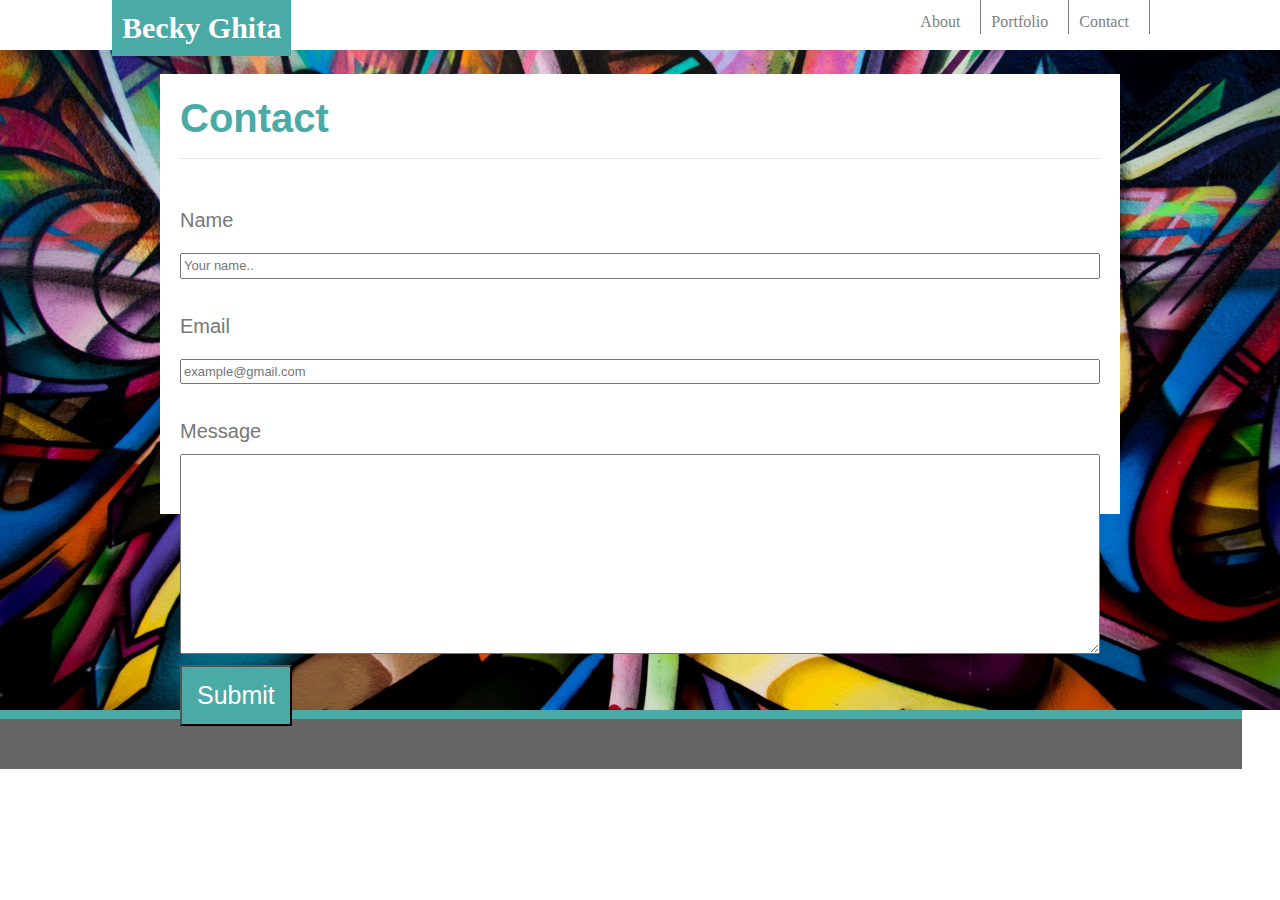
==== contact.html @ 64c7ced5 "containers in portfolio" ====
<!DOCTYPE html>
<html lang="en">

<head>
    <meta charset="UTF-8">
    <meta name="viewport" content="width=device-width, initial-scale=1.0">
    <meta http-equiv="X-UA-Compatible" content="ie=edge">
    <link rel="stylesheet" type="text/css" href="./assets/css/style.css" />
    <link href="https://fonts.googleapis.com/css?family=Didact+Gothic" rel="stylesheet">
    <link rel="stylesheet" href="https://stackpath.bootstrapcdn.com/bootstrap/4.3.1/css/bootstrap.min.css" integrity="sha384-ggOyR0iXCbMQv3Xipma34MD+dH/1fQ784/j6cY/iJTQUOhcWr7x9JvoRxT2MZw1T" crossorigin="anonymous">
    <title>Becky Ghita</title> 
</head>

<body>
    <div style="margin: 0px; background: #ffffff;">
        <div class="heading">
            <header class="name">
                <h2 class="user"><strong>Becky Ghita</strong></h2>
                <a href="./contact.html" class="link">Contact</a>
                <a href="./portfolio.html" class="link">Portfolio</a>
                <a href="./index.html" class="link">About</a>
            </header>
        </div>
    </div>
    <div class="background">
        <br>
        <section class="center-this">
            <h1 class="bold">Contact</h1>
            <hr>
            <div>
                <form action="/action_page.php">
                    <label for="fname" class="label">Name</label>
                    <input class="content" type="text" id="fname" name="name" placeholder="Your name..">
                    <br>
                    <label for="lname" class="label">Email</label>
                    <input class="content" type="text" id="lname" name="email" placeholder="example@gmail.com">
                    <br>
                    <label for="message" class="label">Message</label>
                    <textarea class="box" type="text"></textarea>
                    <input class="submit" type="submit" value="Submit">
                </form>
            </div>
        </section>
    </div>
    <div class="footer"></div>
</body>

</html>
---- assets/css/style.css ----
.body{
    background-color:white;
    font-family:'Arial', 'Helvetica Neue', Helvetica, sans-serif;
}

.name{
    margin-left: -80px;
    margin-right:-200px;
    font-family: 'Georgia', Times, Times New Roman, serif;
    overflow: hidden;
}

.name::after {
    clear: both;
}

.link{
    text-decoration: none;
    margin-right:10px;
    float: right;
    right: 50px;
    color:grey;
    padding-top: 10px;
    padding-right:20px;
    border-right:1px solid grey;
}
.user{
    float:left;
    background-color: #4aaaa5;
    color: white;
    font-size: 30px;
    padding: 10px;

}
.heading{
    width:60%;
    left:auto;
    right:auto;
    margin-left: 15%;
    height: 50px;
}
.background{
    background-image: url("../images/wall.jpg");
    background-size: 100% auto;
    height: 660px;
}
.center-this {
    color: #777777;
    text-align: left;
    margin: 0 auto;
    height: 440px;
    width: 960px;
    background-color: white;
    position: relative;
    padding:20px;
    font-size: 25px;
}
.footer {
    background: #666666;
    text-align: center;
    font-size: 8px;
    padding: 25px;
    border-top: #4aaaa5 solid 9px;

    bottom:0px;
    width: 97%
}
.text{
    font-family: 'Didact Gothic', sans-serif;
    color: #777777;
    font-size: 15px;
}
.bold{
    font-weight: bold;
    color: #4aaaa5;

}
.me{
    width:30%;
    height:80%;
    float:left;
    padding-right: 10px;
}
.content{
    width: 100%;
    font-size: 13px;  
}
.box{
    width: 100%;
    height: 200px;
}
.submit{
    background-color: #4aaaa5;
    color:white;
    padding-top: 10px;
    padding-bottom: 10px;
    padding-left: 15px;
    padding-right: 15px;
}
.label{
    font-size: 20px;
    padding-top: 30px;
}
.text-block{
    position: absolute;
    position: relative;
    font-size: 20px;
    text-align: center;
    bottom: 30px;
    right: 0px;
    height: 20px;
    width:210px;
    background-color: #4aaaa5;
    color: white;
    padding-left: 20px;
    padding-right: 20px;
}
.skate{
    float: left;
    margin: 30px;
}
.car{
    float: left;
    margin: 30px;
}
.main-content {
    color: #777777;
    text-align: left;
    margin: 0 auto;
    height:740px;
    width: 960px;
    background-color: white;
    position: relative;
    padding:20px;
    font-size: 25px;
}
.space{
    line-height: 1.25;
}
.nav-link{
    float: left;
}
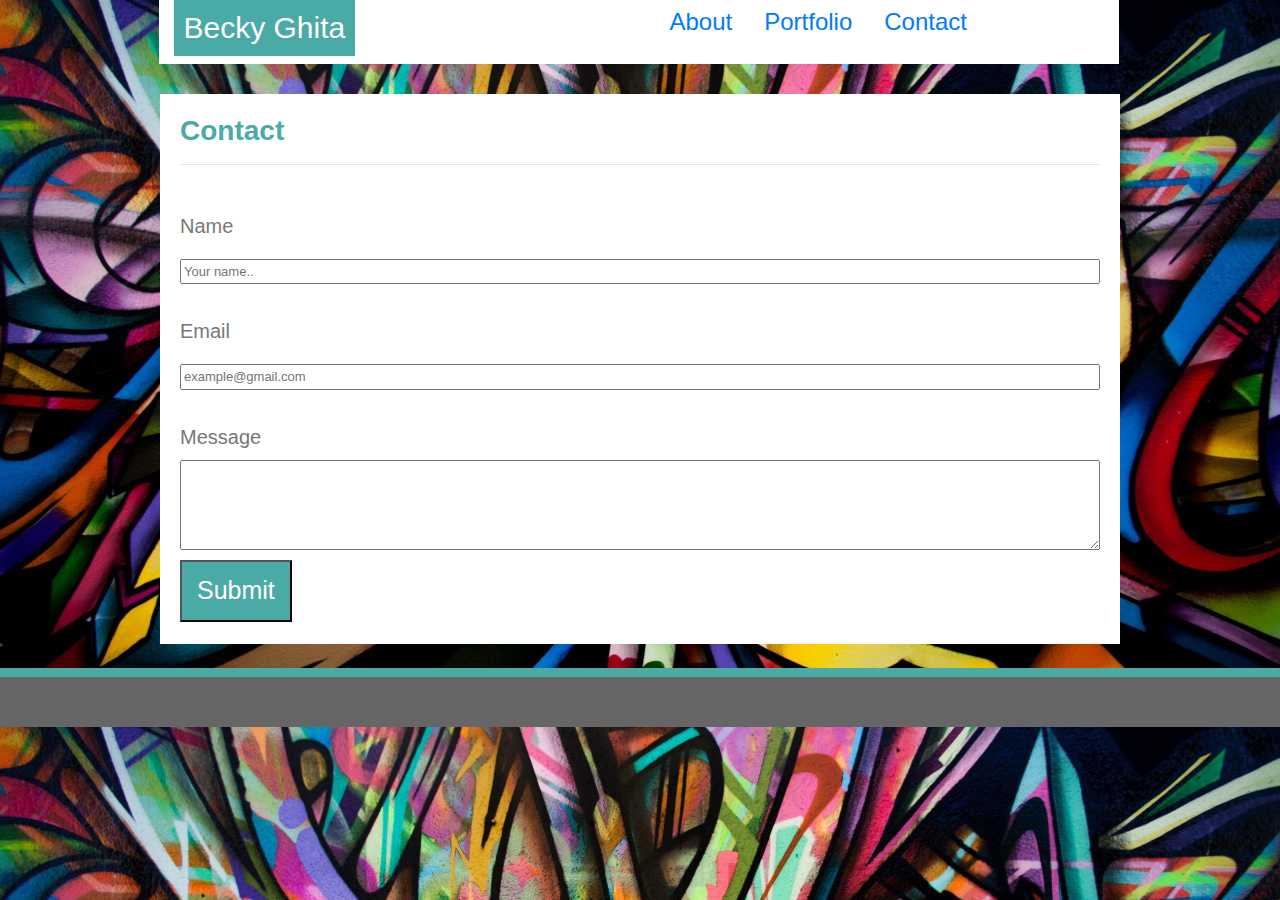
==== commit dfbc5e33: "finalized Bootstrap" ====
--- a/contact.html
+++ b/contact.html
@@ -7,42 +7,56 @@
     <meta http-equiv="X-UA-Compatible" content="ie=edge">
     <link rel="stylesheet" type="text/css" href="./assets/css/style.css" />
     <link href="https://fonts.googleapis.com/css?family=Didact+Gothic" rel="stylesheet">
-    <link rel="stylesheet" href="https://stackpath.bootstrapcdn.com/bootstrap/4.3.1/css/bootstrap.min.css" integrity="sha384-ggOyR0iXCbMQv3Xipma34MD+dH/1fQ784/j6cY/iJTQUOhcWr7x9JvoRxT2MZw1T" crossorigin="anonymous">
-    <title>Becky Ghita</title> 
+    <link rel="stylesheet" href="https://stackpath.bootstrapcdn.com/bootstrap/4.3.1/css/bootstrap.min.css"
+        integrity="sha384-ggOyR0iXCbMQv3Xipma34MD+dH/1fQ784/j6cY/iJTQUOhcWr7x9JvoRxT2MZw1T" crossorigin="anonymous">
+    <title>Becky Ghita</title>
 </head>
 
-<body>
-    <div style="margin: 0px; background: #ffffff;">
-        <div class="heading">
-            <header class="name">
-                <h2 class="user"><strong>Becky Ghita</strong></h2>
-                <a href="./contact.html" class="link">Contact</a>
-                <a href="./portfolio.html" class="link">Portfolio</a>
-                <a href="./index.html" class="link">About</a>
-            </header>
+<body id="background">
+    <div class="container">
+        <div class="row margin-bot" style="margin: 0px; background: #ffffff;">
+            <div class="col-lg-3">
+                <h2 class="user">Becky Ghita</h2>
+            </div>
+            <div class="col-lg-3"></div>
+            <div class="col-lg-6">
+                <a class="nav-link" href="./index.html">
+                    <h4>About</h4>
+                </a>
+                <a class="nav-link" href="./portfolio.html">
+                    <h4>Portfolio</h4>
+                </a>
+                <a class="nav-link" href="./contact.html">
+                    <h4>Contact</h4>
+                </a>
+            </div>
         </div>
+
+
+        <div>
+            <section class="center-this">
+                <h3 class="bold">Contact</h3>
+                <hr>
+                <div>
+                    <form action="/action_page.php">
+                        <label for="fname" class="label">Name</label>
+                        <input class="content" type="text" id="fname" name="name" placeholder="Your name..">
+                        <label for="lname" class="label">Email</label>
+                        <input class="content" type="text" id="lname" name="email" placeholder="example@gmail.com">
+                        <label for="message" class="label">Message</label>
+                        <textarea class="box" type="text"></textarea>
+                        <input class="submit" type="submit" value="Submit">
+                    </form>
+                </div>
+            </section>
+        </div>
+        <br>
     </div>
-    <div class="background">
-        <br>
-        <section class="center-this">
-            <h1 class="bold">Contact</h1>
-            <hr>
-            <div>
-                <form action="/action_page.php">
-                    <label for="fname" class="label">Name</label>
-                    <input class="content" type="text" id="fname" name="name" placeholder="Your name..">
-                    <br>
-                    <label for="lname" class="label">Email</label>
-                    <input class="content" type="text" id="lname" name="email" placeholder="example@gmail.com">
-                    <br>
-                    <label for="message" class="label">Message</label>
-                    <textarea class="box" type="text"></textarea>
-                    <input class="submit" type="submit" value="Submit">
-                </form>
+        <div class="row">
+                <div class="col-lg-12">
+                    <div class="footer"></div>
+                </div>
             </div>
-        </section>
-    </div>
-    <div class="footer"></div>
-</body>
-
-</html>+    </body>
+    
+    </html>--- a/assets/css/style.css
+++ b/assets/css/style.css
@@ -1,6 +1,9 @@
 .body{
     background-color:white;
     font-family:'Arial', 'Helvetica Neue', Helvetica, sans-serif;
+    min-height: 100%;
+    margin: 0%;
+    padding: 0%;
 }
 
 .name{
@@ -39,16 +42,16 @@
     margin-left: 15%;
     height: 50px;
 }
-.background{
+#background{
     background-image: url("../images/wall.jpg");
-    background-size: 100% auto;
-    height: 660px;
+    background-size: 100%;
+    min-height: 100%;
 }
 .center-this {
     color: #777777;
     text-align: left;
     margin: 0 auto;
-    height: 440px;
+    height: 550px;
     width: 960px;
     background-color: white;
     position: relative;
@@ -63,7 +66,7 @@
     border-top: #4aaaa5 solid 9px;
 
     bottom:0px;
-    width: 97%
+    width: 100% !important;
 }
 .text{
     font-family: 'Didact Gothic', sans-serif;
@@ -77,7 +80,7 @@
 }
 .me{
     width:30%;
-    height:80%;
+    height:70%;
     float:left;
     padding-right: 10px;
 }
@@ -87,7 +90,7 @@
 }
 .box{
     width: 100%;
-    height: 200px;
+    height: 90px;
 }
 .submit{
     background-color: #4aaaa5;
@@ -139,4 +142,18 @@
 }
 .nav-link{
     float: left;
+}
+
+.margin-bot{
+    margin-bottom: 30px !important;
+    width: 960px !important;
+    margin-left: 73.5px !important;
+}
+.headertop{
+    width: 960px !important;
+}
+.abouttop{
+    width: 960px !important;
+    margin-left: 73.5px !important;
+
 }